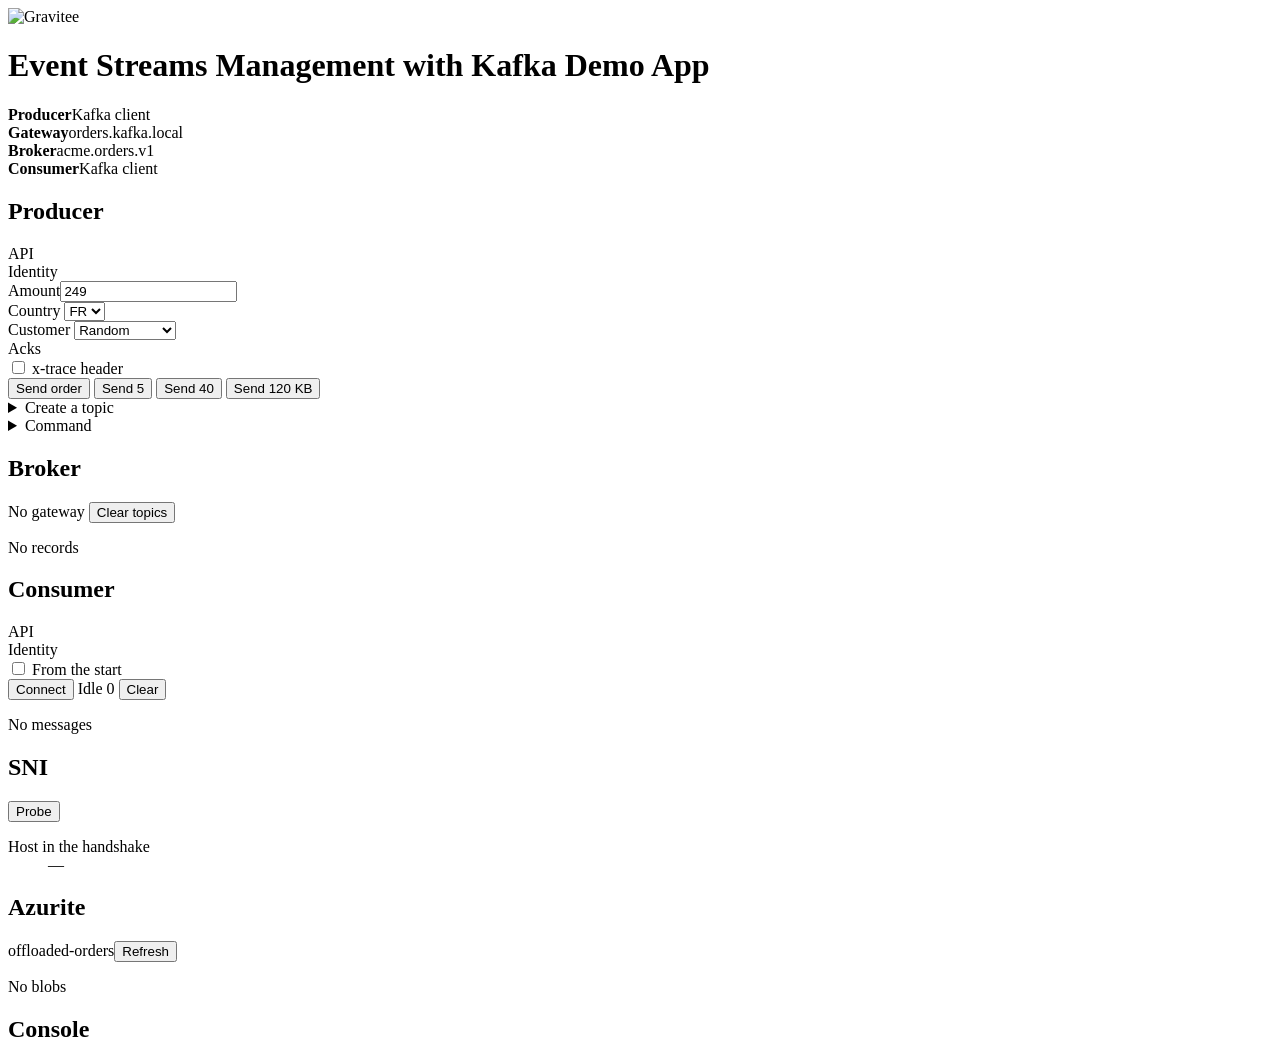
==== playgrounds/streams/apps/streams-app/static/index.html @ d033a27e "Add the Event Streams Management with Kafka playground and its Kafka, Azurite and Schema Registry ad" ====
<!doctype html>
<html lang="en">
<head>
<meta charset="utf-8">
<meta name="viewport" content="width=device-width, initial-scale=1">
<title>Event Streams Management with Kafka Demo App</title>
<link rel="icon" href="/static/mark.svg" type="image/svg+xml">
<link rel="stylesheet" href="/static/page.css">
</head>
<body>
<header class="top">
  <picture class="brand">
    <source srcset="/static/logo-dark.svg" media="(prefers-color-scheme: dark)">
    <img src="/static/logo-light.svg" alt="Gravitee" height="22">
  </picture>
  <span class="sep"></span>
  <h1>Event Streams Management with Kafka Demo App</h1>
  <div class="pills" id="pills" aria-label="Services"></div>
</header>

<section class="route" id="route" aria-label="Route of the last order">
  <div class="stop" id="stop-producer"><b>Producer</b><span id="route-producer">Kafka client</span></div>
  <div class="link" id="link-in"></div>
  <div class="stop gateway" id="stop-gateway"><b>Gateway</b><span id="route-gateway">orders.kafka.local</span></div>
  <div class="link" id="link-mid"></div>
  <div class="stop" id="stop-broker"><b>Broker</b><span id="route-broker">acme.orders.v1</span></div>
  <div class="link" id="link-out"></div>
  <div class="stop" id="stop-consumer"><b>Consumer</b><span id="route-consumer">Kafka client</span></div>
</section>

<section class="switches" id="switches" aria-label="Policies"></section>

<main class="grid">
  <section class="card" id="producer">
    <div class="head">
      <h2>Producer</h2>
      <div class="seg" id="producer-channel" role="tablist"></div>
    </div>
    <div class="opts" id="producer-kafka-opts">
      <div class="field"><label>API</label><div class="seg small" id="producer-host"></div></div>
      <div class="field"><label>Identity</label><div class="seg small" id="producer-identity"></div></div>
    </div>
    <div class="form" id="order-form">
      <div class="field"><label for="amount">Amount</label><input id="amount" type="number" min="1" step="1" value="249"></div>
      <div class="field"><label for="country">Country</label>
        <select id="country"><option>FR</option><option>DE</option><option>ES</option><option>IT</option><option>US</option></select></div>
      <div class="field grow"><label for="customer">Customer</label>
        <select id="customer"><option value="">Random</option><option>Léa Martin</option><option>Noah Fischer</option><option>Sofía Ortega</option><option>Liam Brooks</option></select></div>
    </div>
    <div class="opts" id="producer-rules-opts">
      <div class="field"><label>Acks</label><div class="seg small" id="producer-acks"></div></div>
      <label class="check"><input type="checkbox" id="trace"> x-trace header</label>
    </div>
    <div class="actions">
      <button class="btn primary" id="send">Send order</button>
      <button class="btn" id="send-burst">Send 5</button>
      <button class="btn" id="send-flood">Send 40</button>
      <button class="btn" id="send-large">Send 120 KB</button>
    </div>
    <details class="command" id="topic-admin"><summary>Create a topic</summary>
      <div class="opts">
        <div class="field grow"><label for="topic-name">Name</label><input id="topic-name" type="text" value="orders-eu" maxlength="120"></div>
        <div class="field"><label for="topic-partitions">Partitions</label><input id="topic-partitions" type="number" min="1" max="50" value="1"></div>
        <button class="btn" id="topic-create">Create</button>
      </div>
    </details>
    <details class="command" id="command"><summary>Command</summary><pre id="command-text"></pre><button class="btn small" id="command-copy">Copy</button></details>
    <ol class="log" id="producer-log"></ol>
  </section>

  <section class="card" id="broker">
    <div class="head">
      <h2>Broker</h2>
      <span class="chip">No gateway</span>
      <button class="btn small ghost" id="broker-clear">Clear topics</button>
    </div>
    <ol class="records" id="broker-records"></ol>
    <p class="empty" id="broker-empty">No records</p>
  </section>

  <section class="card" id="consumer">
    <div class="head">
      <h2>Consumer</h2>
      <div class="seg" id="consumer-channel" role="tablist"></div>
    </div>
    <div class="opts" id="consumer-kafka-opts">
      <div class="field"><label>API</label><div class="seg small" id="consumer-host"></div></div>
      <div class="field"><label>Identity</label><div class="seg small" id="consumer-identity"></div></div>
      <label class="check"><input type="checkbox" id="from-beginning"> From the start</label>
    </div>
    <div class="opts" id="consumer-http-opts" hidden>
      <div class="field"><label>Key of</label><div class="seg small" id="consumer-who"></div></div>
      <div class="field"><label>API</label><div class="seg small" id="consumer-api"></div></div>
    </div>
    <div class="opts" id="consumer-hook-opts" hidden>
      <div class="field grow"><label>Callback URL</label><div class="copyline"><code id="hook-url"></code><button class="btn small" id="hook-copy">Copy</button></div></div>
    </div>
    <div class="actions">
      <button class="btn primary" id="consume">Connect</button>
      <span class="state" id="consumer-state">Idle</span>
      <span class="grow"></span>
      <span class="count" id="consumer-count">0</span>
      <button class="btn small ghost" id="consumer-clear">Clear</button>
    </div>
    <ol class="messages" id="consumer-messages"></ol>
    <p class="empty" id="consumer-empty">No messages</p>
  </section>
</main>

<section class="lower">
  <section class="card" id="sni">
    <div class="head"><h2>SNI</h2>
      <div class="seg small" id="sni-host"></div>
      <button class="btn small" id="sni-probe">Probe</button>
    </div>
    <dl class="facts" id="sni-result"><dt>Host in the handshake</dt><dd>—</dd></dl>
  </section>
  <section class="card" id="blobs">
    <div class="head"><h2>Azurite</h2><span class="chip">offloaded-orders</span><button class="btn small ghost" id="blobs-refresh">Refresh</button></div>
    <ol class="blobs" id="blob-list"></ol>
    <p class="empty" id="blob-empty">No blobs</p>
    <pre class="preview" id="blob-preview" hidden></pre>
  </section>
  <section class="card" id="console">
    <div class="head"><h2>Console</h2></div>
    <ol class="blobs" id="console-links"></ol>
  </section>
</section>

<script src="/static/page.js"></script>
</body>
</html>
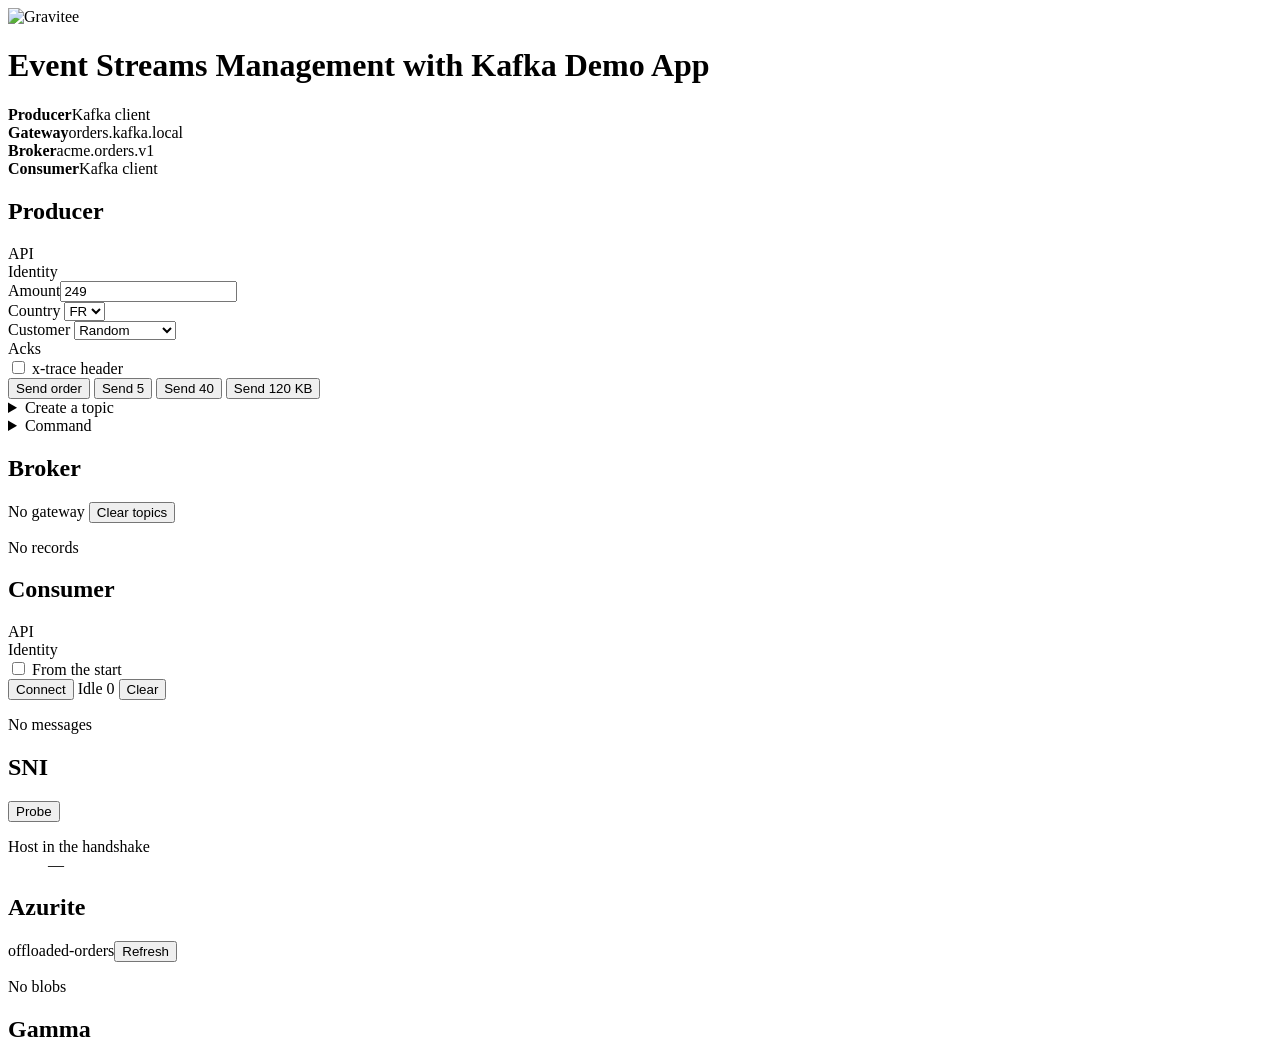
==== commit 2bd8a503: "Run Event Streams from Gravitee Gamma, with its logs, dashboards and Explorer" ====
--- a/playgrounds/streams/apps/streams-app/static/index.html
+++ b/playgrounds/streams/apps/streams-app/static/index.html
@@ -122,7 +122,7 @@
     <pre class="preview" id="blob-preview" hidden></pre>
   </section>
   <section class="card" id="console">
-    <div class="head"><h2>Console</h2></div>
+    <div class="head"><h2>Gamma</h2></div>
     <ol class="blobs" id="console-links"></ol>
   </section>
 </section>
